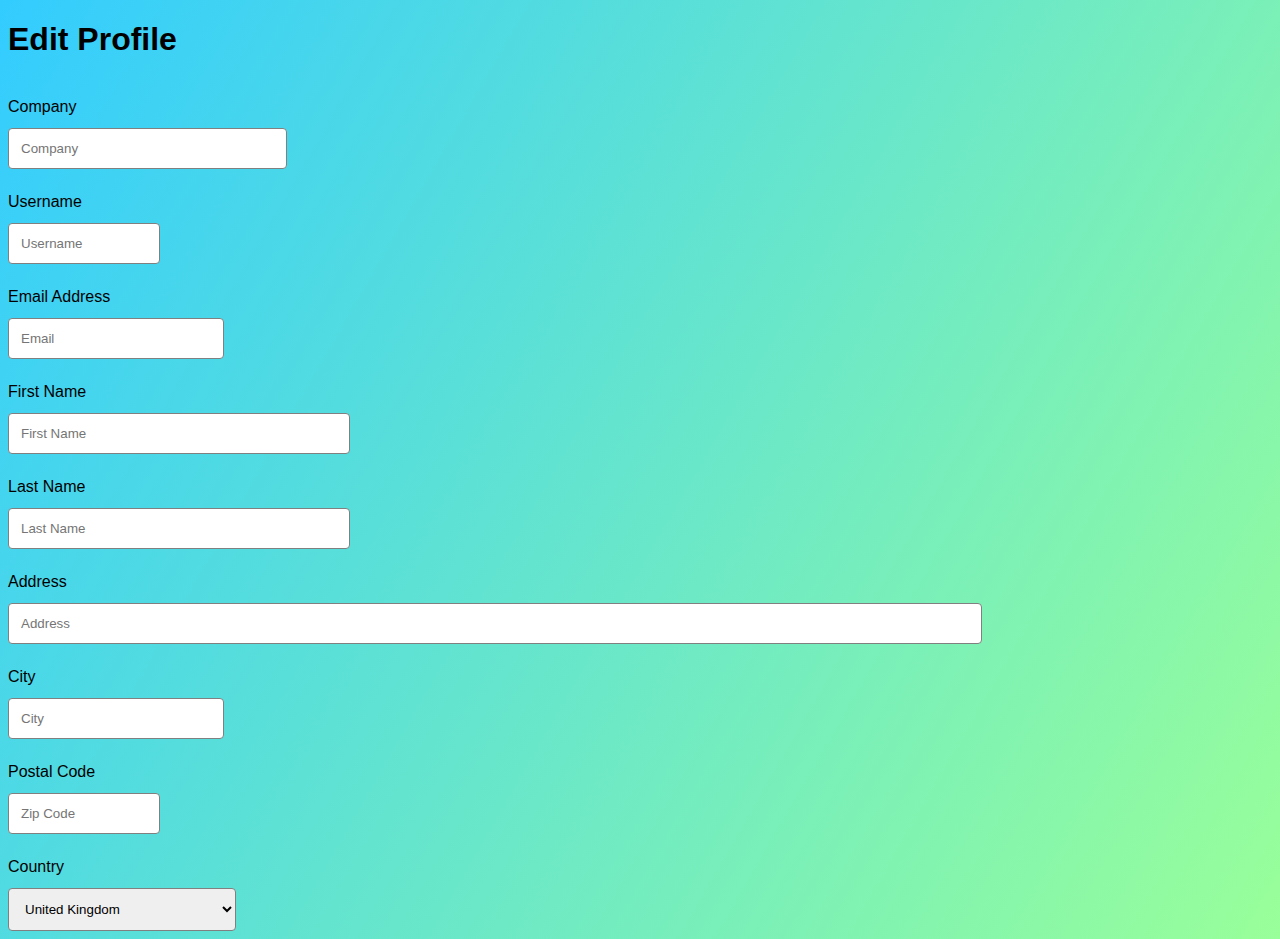
==== Form.html @ 700fb0f9 "Add files via upload" ====
<!DOCTYPE html>
<html lang="en">
    <head>
        <meta charset="UTF-8">
        <meta name="viewport" content="width=device-width, initial-scale=1.0">
        <title>Form</title>
        <link rel="stylesheet" href="Form.css">
    </head>   

    <body>
        <h1>Edit Profile</h1>
        <form method="get">
            <div class="row">
                <div class="col-1">
                    <label>Company</label>
                </div>
                <div class="col-2">
                    <input type="text" name="company" placeholder="Company" required>
                </div>
            </div>
            <div class="row">
                <div class="col-3">
                    <label>Username</label>
                </div>
                <div class="col-4">
                    <input type="text" name="username" placeholder="Username" required>
                </div>
            </div>
            <div class="row">
                <div class="col-5">
                    <label>Email Address</label>
                </div>
                <div class="col-6">
                    <input type="text" name="email" placeholder="Email" required>
                </div>
            </div>
            <div class="row">
                <div class="col-7">
                    <label>First Name</label>
                </div>
                <div class="col-8">
                    <input type="text" name="fName" placeholder="First Name" required>
                </div>
            </div>
            <div class="row">
                <div class="col-7">
                    <label>Last Name</label>
                </div>
                <div class="col-8">
                    <input type="text" name="lName" placeholder="Last Name" required>
                </div>
            </div>
            <div class="row">
                <div class="col-9">
                    <label>Address</label>
                </div>
                <div class="col-10">
                    <input type="text" name="address" placeholder="Address" required>
                </div>
            </div>
            <div class="row">
                <div class="col-5">
                    <label>City</label>
                </div>
                <div class="col-6">
                    <input type="text" name="city" placeholder="City" required>
                </div>
            </div>
            <div class="row">
                <div class="col-3">
                    <label>Postal Code</label>
                </div>
                <div class="col-4">
                    <input type="text" name="postal" placeholder="Zip Code" required>
                </div>
            </div>
            <div class="row">
                <div class="col-11">
                    <label>Country</label>
                </div>
                <div class="col-12">
                    <select type="text" name="country" placeholder="Country">
                        <option value="united kingdom">United Kingdom</option>
                        <option value="australia">Australia</option>
                        <option value="germany">Germany</option>
                        <option value="india">India</option>
                        <option value="united states">United States</option>
                    </select>
                </div>
            </div>
        </form>
    </body>
</html>
---- Form.css ----
body {
    box-sizing: border-box;
    display: block;
    background: linear-gradient(120deg, #33ccff, #99ff99) ;
}

h1{
    font-family: Arial, Helvetica, sans-serif;
}
input[type=text], select{
    width: 100%;
    padding: 12px;
    border: 1px  solid grey;
    border-radius: 4px;
    resize: vertical;
    font-family: Verdana, Geneva, Tahoma, sans-serif;
}

label {
    padding: 12px 0;
    display: inline-block;
    font: 1em sans-serif;
}

.col-1 {
    float: left;
    width: 25%;
    margin-top: 6px;
  }

.col-2 {
    float: bottom;
    width: 20%;
    margin-top: 6px;
}

.col-3 {
    float: left;
    width: 25%;
    margin-top: 6px;
}

.col-4 {
    float: bottom;
    width: 10%;
    margin-top: 6px;
}

.col-5 {
    float: left;
    width: 25%;
    margin-top: 6px;
}

.col-6 {
    float: bottom;
    width: 15%;
    margin-top: 6px;
}

.col-7 {
    float: left;
    width: 25%;
    margin-top: 6px;
}

.col-8 {
    float: bottom;
    width: 25%;
    margin-top: 6px;
}

.col-9 {
    float: left;
    width: 25%;
    margin-top: 6px;
}

.col-10 {
    float: bottom;
    width: 75%;
    margin-top: 6px;
}

.col-11 {
    float: left;
    width: 25%;
    margin-top: 6px;
}

.col-12 {
    float: bottom;
    width: 18%;
    margin-top: 6px;
}

.row::after {
    content:none;
    display: table;
}

@media screen and (max-width: 600px) {
    .col-1, .col-2,.col-3, .col-4,.col-5, .col-6,.col-7, .col-8,.col-9, .col-10,.col-11, .col-12{
      width: 100%;
      margin-top: 0;
    }
}
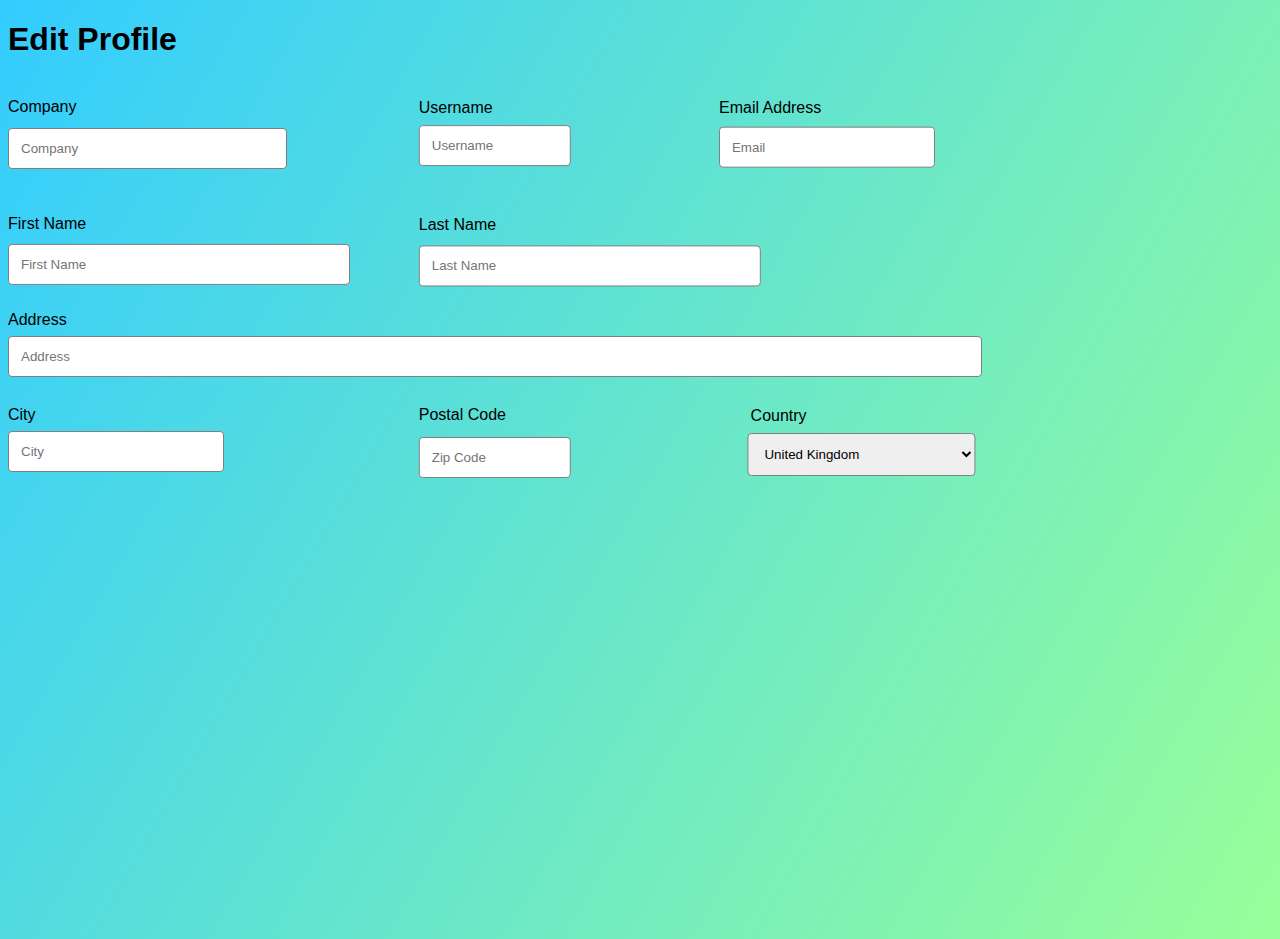
==== commit 1fafeeda: "Add files via upload" ====
--- a/Form.html
+++ b/Form.html
@@ -43,10 +43,10 @@
                 </div>
             </div>
             <div class="row">
-                <div class="col-7">
+                <div class="col-71">
                     <label>Last Name</label>
                 </div>
-                <div class="col-8">
+                <div class="col-81">
                     <input type="text" name="lName" placeholder="Last Name" required>
                 </div>
             </div>
@@ -59,18 +59,18 @@
                 </div>
             </div>
             <div class="row">
-                <div class="col-5">
+                <div class="col-51">
                     <label>City</label>
                 </div>
-                <div class="col-6">
+                <div class="col-61">
                     <input type="text" name="city" placeholder="City" required>
                 </div>
             </div>
             <div class="row">
-                <div class="col-3">
+                <div class="col-31">
                     <label>Postal Code</label>
                 </div>
-                <div class="col-4">
+                <div class="col-41">
                     <input type="text" name="postal" placeholder="Zip Code" required>
                 </div>
             </div>
--- a/Form.css
+++ b/Form.css
@@ -38,60 +38,123 @@
     float: left;
     width: 25%;
     margin-top: 6px;
+    translate: 130%;
+    transform: translateY(-225%);
 }
 
 .col-4 {
     float: bottom;
     width: 10%;
     margin-top: 6px;
+    translate: 325%;
+    transform: translateY(-110%);
+}
+.col-31 {
+    float: left;
+    width: 25%;
+    margin-top: 6px;
+    translate: 130%;
+    transform: translateY(-850%);
+}
+
+.col-41 {
+    float: bottom;
+    width: 10%;
+    margin-top: 6px;
+    translate: 325%;
+    transform: translateY(-400%);
 }
 
 .col-5 {
     float: left;
     width: 25%;
     margin-top: 6px;
+    translate: 225%;
+    transform: translateY(-450%);
+
 }
 
 .col-6 {
     float: bottom;
     width: 15%;
     margin-top: 6px;
+    translate: 375%;
+    transform: translateY(-215%);
+}
+
+.col-51 {
+    float: left;
+    width: 25%;
+    margin-top: 6px;
+    transform: translateY(-625%);
+
+}
+
+.col-61 {
+    float: bottom;
+    width: 15%;
+    margin-top: 6px;
+    transform: translateY(-300%);
 }
 
 .col-7 {
     float: left;
     width: 25%;
     margin-top: 6px;
+    transform: translateY(-400%);
 }
 
 .col-8 {
     float: bottom;
     width: 25%;
     margin-top: 6px;
+    transform: translateY(-190%);
+}
+
+.col-71 {
+    float: left;
+    width: 25%;
+    margin-top: 6px;
+    translate: 130%;
+    transform: translateY(-625%);
+}
+
+.col-81 {
+    float: bottom;
+    width: 25%;
+    margin-top: 6px;
+    translate: 130%;
+    transform: translateY(-295%);
 }
 
 .col-9 {
     float: left;
     width: 25%;
     margin-top: 6px;
+    transform: translateY(-625%);
 }
 
 .col-10 {
     float: bottom;
     width: 75%;
     margin-top: 6px;
+    transform: translateY(-300%);
 }
 
 .col-11 {
     float: left;
     width: 25%;
     margin-top: 6px;
+    translate: 235%;
+    transform: translateY(-1075%);
 }
 
 .col-12 {
     float: bottom;
     width: 18%;
     margin-top: 6px;
+    translate: 325%;
+    transform: translateY(-500%);
 }
 
 .row::after {
@@ -100,7 +163,7 @@
 }
 
 @media screen and (max-width: 600px) {
-    .col-1, .col-2,.col-3, .col-4,.col-5, .col-6,.col-7, .col-8,.col-9, .col-10,.col-11, .col-12{
+    .col-1, .col-2,.col-3, .col-4,.col-31, .col-41,.col-5, .col-6,.col-51, .col-61,.col-7, .col-8,.col-71, .col-81,.col-9, .col-10,.col-11, .col-12{
       width: 100%;
       margin-top: 0;
     }
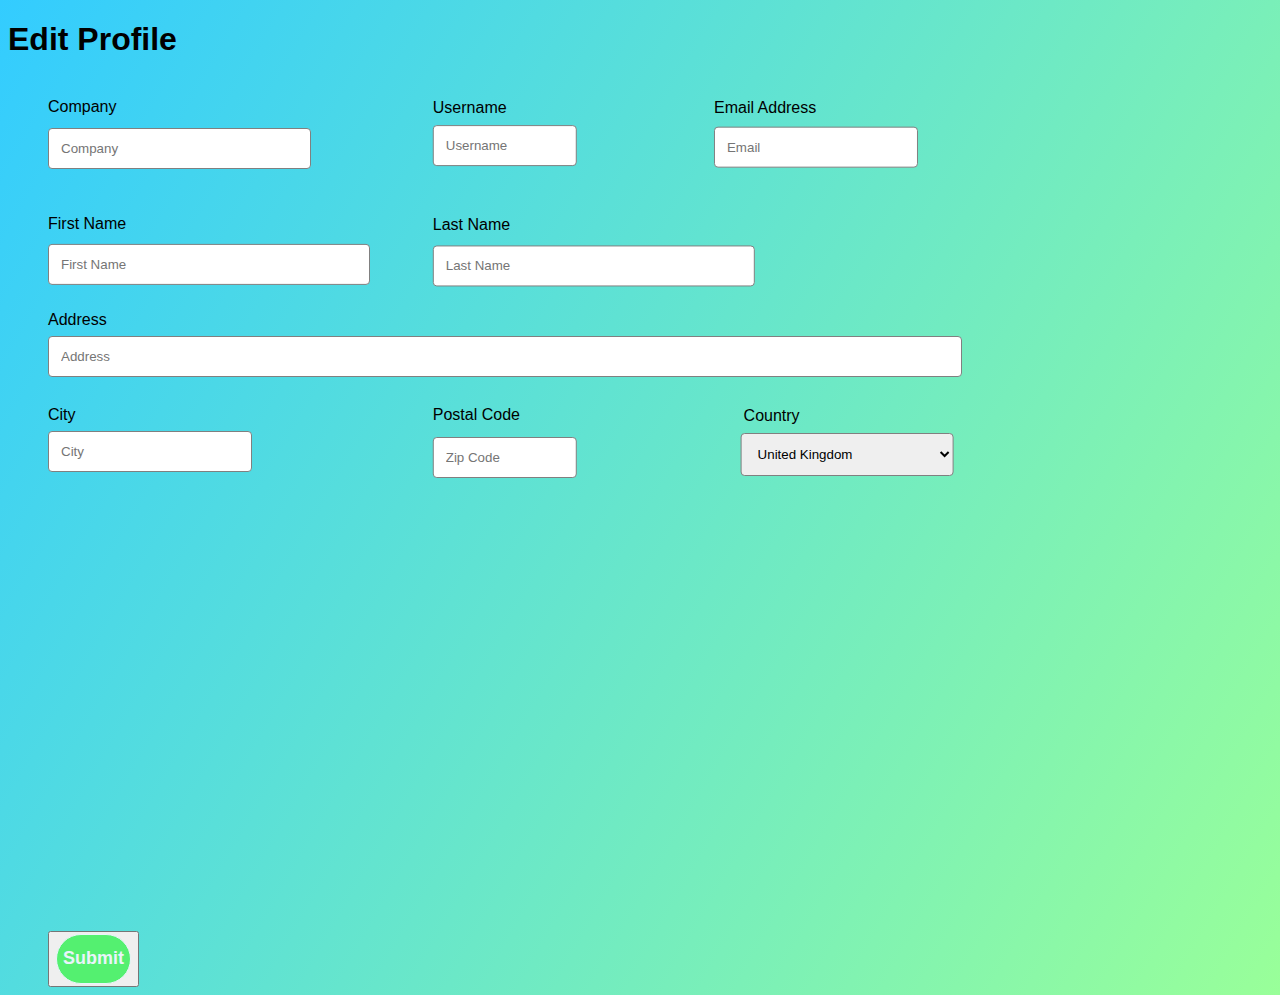
==== commit 7caeec2d: "Add files via upload" ====
--- a/Form.html
+++ b/Form.html
@@ -5,9 +5,11 @@
         <meta name="viewport" content="width=device-width, initial-scale=1.0">
         <title>Form</title>
         <link rel="stylesheet" href="Form.css">
+        
     </head>   
 
     <body>
+    <div class="container">
         <h1>Edit Profile</h1>
         <form method="get">
             <div class="row">
@@ -88,6 +90,13 @@
                     </select>
                 </div>
             </div>
+            <div class="buttons">
+                <button class="submitBtn">
+                    <input type="submit" value="Submit">
+                    <i class="navigator"></i>
+                </button>
+            </div>
         </form>
-    </body>
+    </div>    
+</body>
 </html>
--- a/Form.css
+++ b/Form.css
@@ -15,6 +15,12 @@
     resize: vertical;
     font-family: Verdana, Geneva, Tahoma, sans-serif;
 }
+
+.container form{
+    padding: 0 40px;
+    box-sizing: border-box;
+}
+
 
 label {
     padding: 12px 0;
@@ -162,6 +168,24 @@
     display: table;
 }
 
+input[type= "submit"]{
+    width: 100%;
+    height: 50px;
+    border: 1px solid;
+    background: #54f070;
+    border-radius: 25px;
+    font-size: 18px;
+    color: #e9f4fb;
+    font-weight: 700;
+    cursor: pointer;
+    outline: none;
+}
+
+input[type= "submit"] :hover{
+    border-color: #54f070;
+    transition: .5s;
+}
+
 @media screen and (max-width: 600px) {
     .col-1, .col-2,.col-3, .col-4,.col-31, .col-41,.col-5, .col-6,.col-51, .col-61,.col-7, .col-8,.col-71, .col-81,.col-9, .col-10,.col-11, .col-12{
       width: 100%;
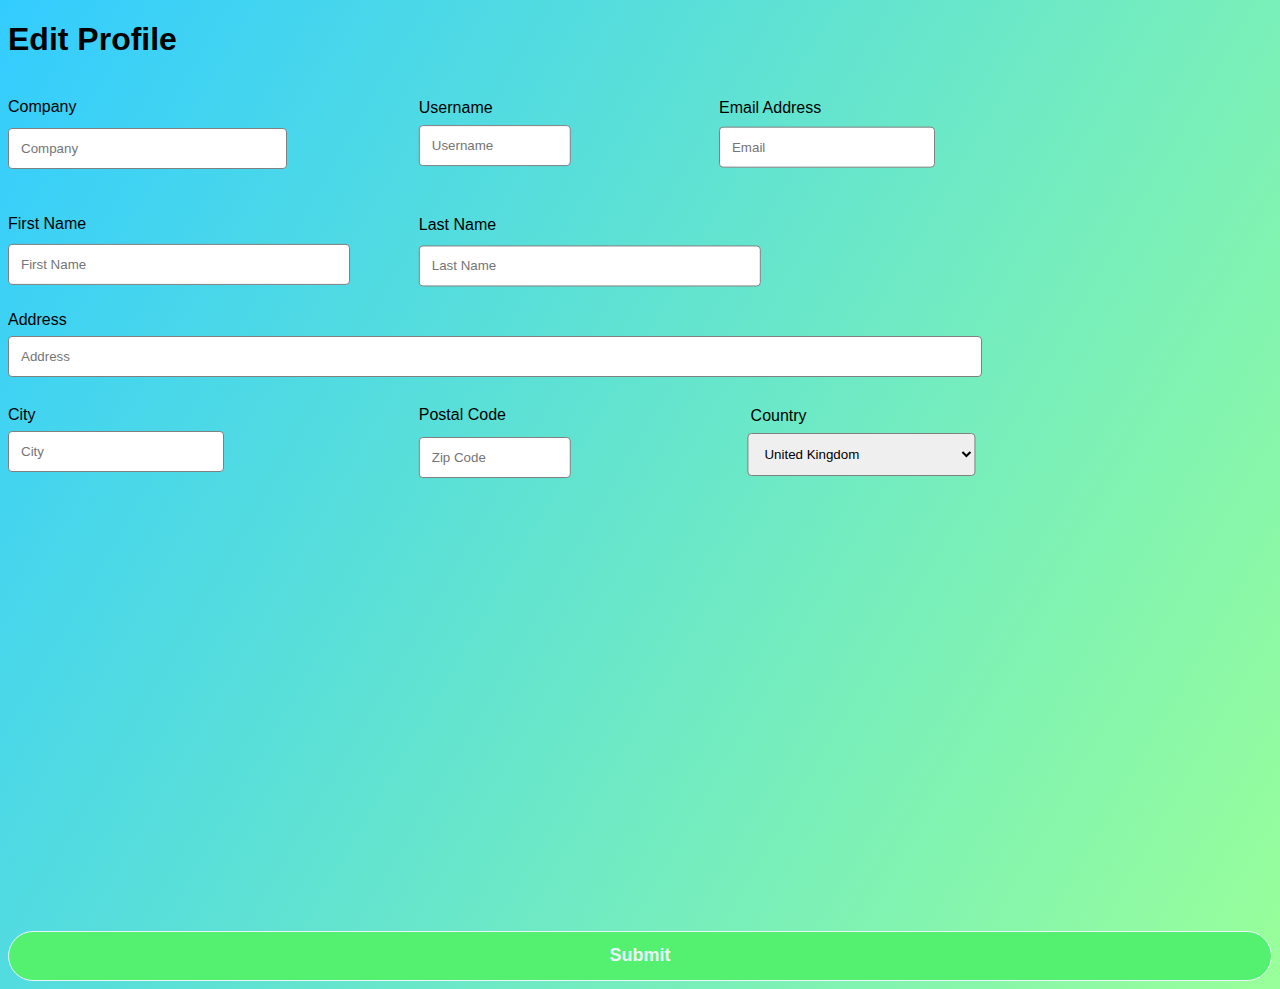
==== commit 7f37afe0: "Add files via upload" ====
--- a/Form.html
+++ b/Form.html
@@ -9,7 +9,6 @@
     </head>   
 
     <body>
-    <div class="container">
         <h1>Edit Profile</h1>
         <form method="get">
             <div class="row">
@@ -90,13 +89,7 @@
                     </select>
                 </div>
             </div>
-            <div class="buttons">
-                <button class="submitBtn">
-                    <input type="submit" value="Submit">
-                    <i class="navigator"></i>
-                </button>
-            </div>
-        </form>
-    </div>    
+            <input type="submit" value="Submit">
+        </form>  
 </body>
 </html>
--- a/Form.css
+++ b/Form.css
@@ -15,12 +15,6 @@
     resize: vertical;
     font-family: Verdana, Geneva, Tahoma, sans-serif;
 }
-
-.container form{
-    padding: 0 40px;
-    box-sizing: border-box;
-}
-
 
 label {
     padding: 12px 0;
@@ -163,6 +157,10 @@
     transform: translateY(-500%);
 }
 
+.container form.row{
+    display: flex;
+    
+}
 .row::after {
     content:none;
     display: table;
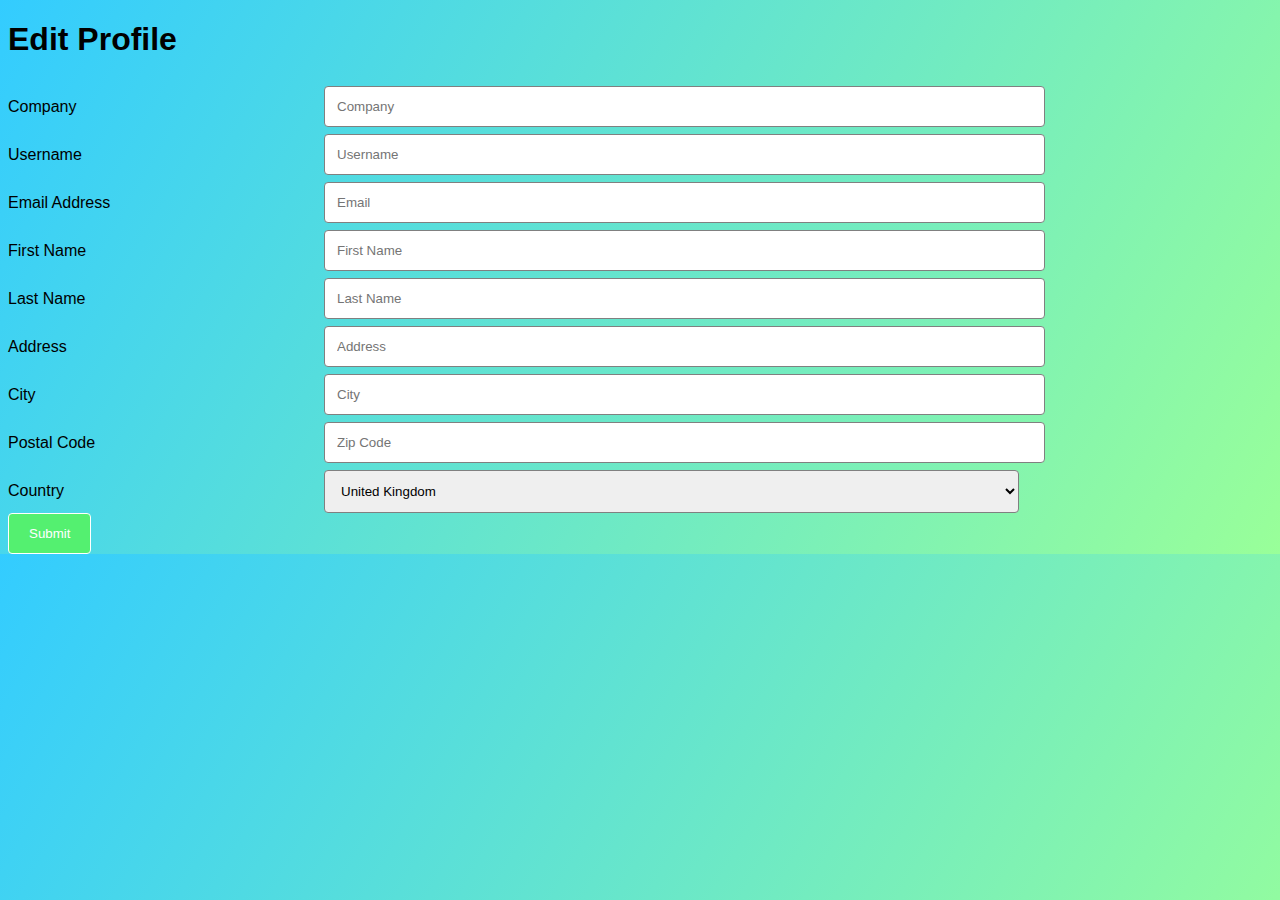
==== commit 3c2816c5: "Add files via upload" ====
--- a/Form.html
+++ b/Form.html
@@ -12,26 +12,26 @@
         <h1>Edit Profile</h1>
         <form method="get">
             <div class="row">
-                <div class="col-1">
+                <div class="col-7">
                     <label>Company</label>
                 </div>
-                <div class="col-2">
+                <div class="col-8">
                     <input type="text" name="company" placeholder="Company" required>
                 </div>
             </div>
             <div class="row">
-                <div class="col-3">
+                <div class="col-7">
                     <label>Username</label>
                 </div>
-                <div class="col-4">
+                <div class="col-8">
                     <input type="text" name="username" placeholder="Username" required>
                 </div>
             </div>
             <div class="row">
-                <div class="col-5">
+                <div class="col-7">
                     <label>Email Address</label>
                 </div>
-                <div class="col-6">
+                <div class="col-8">
                     <input type="text" name="email" placeholder="Email" required>
                 </div>
             </div>
@@ -44,42 +44,42 @@
                 </div>
             </div>
             <div class="row">
-                <div class="col-71">
+                <div class="col-7">
                     <label>Last Name</label>
                 </div>
-                <div class="col-81">
+                <div class="col-8">
                     <input type="text" name="lName" placeholder="Last Name" required>
                 </div>
             </div>
             <div class="row">
-                <div class="col-9">
+                <div class="col-7">
                     <label>Address</label>
                 </div>
-                <div class="col-10">
+                <div class="col-8">
                     <input type="text" name="address" placeholder="Address" required>
                 </div>
             </div>
             <div class="row">
-                <div class="col-51">
+                <div class="col-7">
                     <label>City</label>
                 </div>
-                <div class="col-61">
+                <div class="col-8">
                     <input type="text" name="city" placeholder="City" required>
                 </div>
             </div>
             <div class="row">
-                <div class="col-31">
+                <div class="col-7">
                     <label>Postal Code</label>
                 </div>
-                <div class="col-41">
+                <div class="col-8">
                     <input type="text" name="postal" placeholder="Zip Code" required>
                 </div>
             </div>
             <div class="row">
-                <div class="col-11">
+                <div class="col-7">
                     <label>Country</label>
                 </div>
-                <div class="col-12">
+                <div class="col-8">
                     <select type="text" name="country" placeholder="Country">
                         <option value="united kingdom">United Kingdom</option>
                         <option value="australia">Australia</option>
--- a/Form.css
+++ b/Form.css
@@ -14,180 +14,54 @@
     border-radius: 4px;
     resize: vertical;
     font-family: Verdana, Geneva, Tahoma, sans-serif;
+    
 }
 
 label {
-    padding: 12px 0;
+    padding: 12px  0;
     display: inline-block;
     font: 1em sans-serif;
 }
 
-.col-1 {
-    float: left;
-    width: 25%;
-    margin-top: 6px;
-  }
-
-.col-2 {
-    float: bottom;
-    width: 20%;
-    margin-top: 6px;
-}
-
-.col-3 {
-    float: left;
-    width: 25%;
-    margin-top: 6px;
-    translate: 130%;
-    transform: translateY(-225%);
-}
-
-.col-4 {
-    float: bottom;
-    width: 10%;
-    margin-top: 6px;
-    translate: 325%;
-    transform: translateY(-110%);
-}
-.col-31 {
-    float: left;
-    width: 25%;
-    margin-top: 6px;
-    translate: 130%;
-    transform: translateY(-850%);
-}
-
-.col-41 {
-    float: bottom;
-    width: 10%;
-    margin-top: 6px;
-    translate: 325%;
-    transform: translateY(-400%);
-}
-
-.col-5 {
-    float: left;
-    width: 25%;
-    margin-top: 6px;
-    translate: 225%;
-    transform: translateY(-450%);
-
-}
-
-.col-6 {
-    float: bottom;
-    width: 15%;
-    margin-top: 6px;
-    translate: 375%;
-    transform: translateY(-215%);
-}
-
-.col-51 {
-    float: left;
-    width: 25%;
-    margin-top: 6px;
-    transform: translateY(-625%);
-
-}
-
-.col-61 {
-    float: bottom;
-    width: 15%;
-    margin-top: 6px;
-    transform: translateY(-300%);
-}
 
 .col-7 {
     float: left;
     width: 25%;
     margin-top: 6px;
-    transform: translateY(-400%);
 }
 
 .col-8 {
-    float: bottom;
-    width: 25%;
+    float: left;
+    width: 55%;
     margin-top: 6px;
-    transform: translateY(-190%);
 }
 
-.col-71 {
-    float: left;
-    width: 25%;
-    margin-top: 6px;
-    translate: 130%;
-    transform: translateY(-625%);
-}
-
-.col-81 {
-    float: bottom;
-    width: 25%;
-    margin-top: 6px;
-    translate: 130%;
-    transform: translateY(-295%);
-}
-
-.col-9 {
-    float: left;
-    width: 25%;
-    margin-top: 6px;
-    transform: translateY(-625%);
-}
-
-.col-10 {
-    float: bottom;
-    width: 75%;
-    margin-top: 6px;
-    transform: translateY(-300%);
-}
-
-.col-11 {
-    float: left;
-    width: 25%;
-    margin-top: 6px;
-    translate: 235%;
-    transform: translateY(-1075%);
-}
-
-.col-12 {
-    float: bottom;
-    width: 18%;
-    margin-top: 6px;
-    translate: 325%;
-    transform: translateY(-500%);
-}
-
-.container form.row{
-    display: flex;
-    
-}
-.row::after {
-    content:none;
+.row::after{
+    content: " ";
     display: table;
+    clear: both;
 }
 
 input[type= "submit"]{
-    width: 100%;
-    height: 50px;
+    background-color: #54f070;
+    color: white;
+    border-color: green;
+    padding: 12px 20px;
     border: 1px solid;
-    background: #54f070;
-    border-radius: 25px;
-    font-size: 18px;
-    color: #e9f4fb;
-    font-weight: 700;
+    border-radius: 4px;
     cursor: pointer;
-    outline: none;
+    float: left ;
 }
 
 input[type= "submit"] :hover{
     border-color: #54f070;
-    transition: .5s;
 }
 
-@media screen and (max-width: 600px) {
-    .col-1, .col-2,.col-3, .col-4,.col-31, .col-41,.col-5, .col-6,.col-51, .col-61,.col-7, .col-8,.col-71, .col-81,.col-9, .col-10,.col-11, .col-12{
+@media screen and (max-width: 750px) {
+    .col-7, .col-8{
       width: 100%;
       margin-top: 0;
+      float: bottom;
     }
 }
 
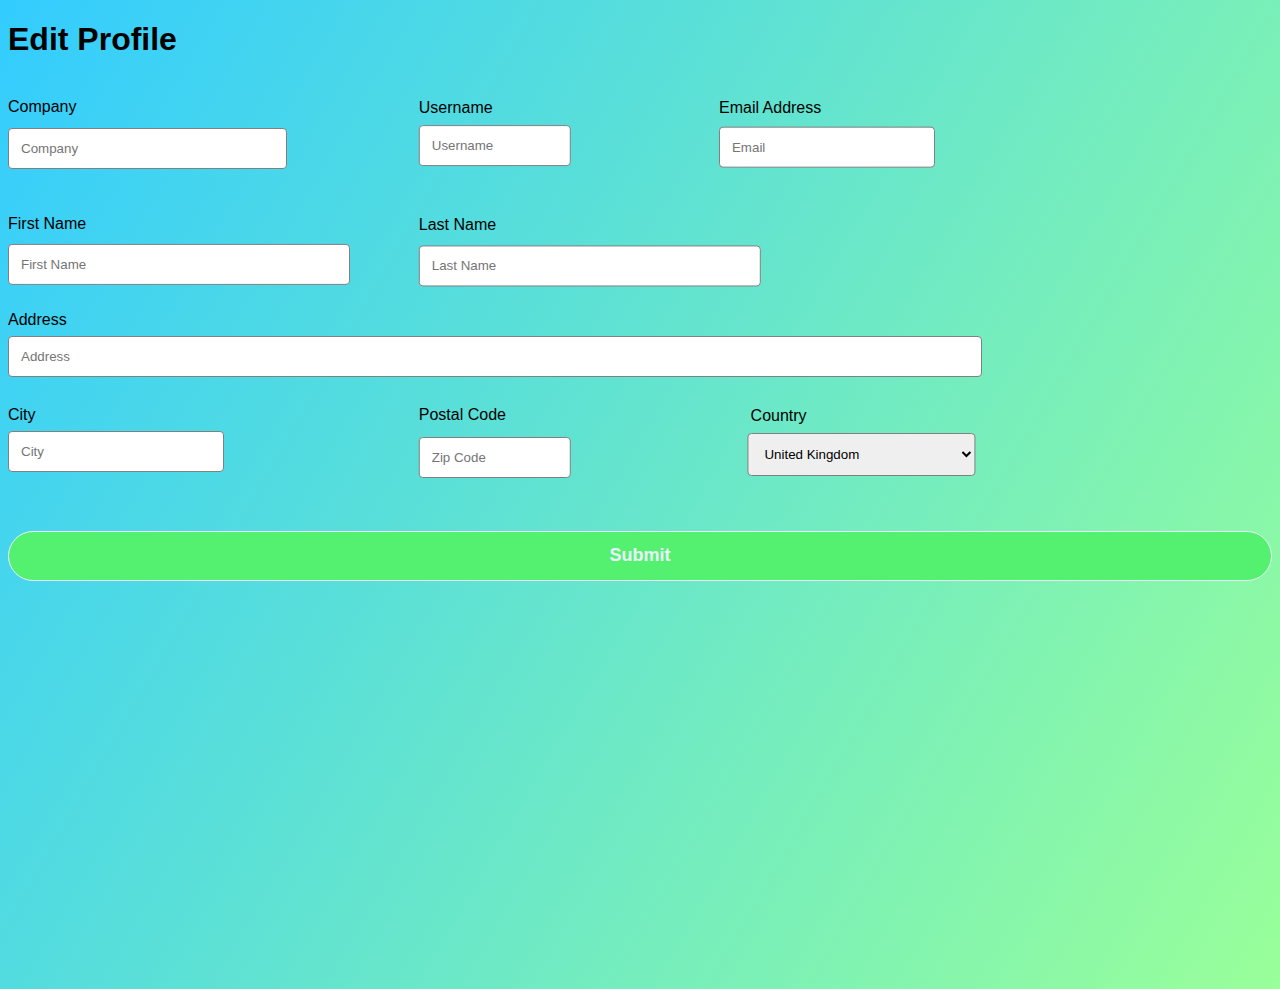
==== commit 9c946121: "Add files via upload" ====
--- a/Form.html
+++ b/Form.html
@@ -12,26 +12,26 @@
         <h1>Edit Profile</h1>
         <form method="get">
             <div class="row">
-                <div class="col-7">
+                <div class="col-1">
                     <label>Company</label>
                 </div>
-                <div class="col-8">
+                <div class="col-2">
                     <input type="text" name="company" placeholder="Company" required>
                 </div>
             </div>
             <div class="row">
-                <div class="col-7">
+                <div class="col-3">
                     <label>Username</label>
                 </div>
-                <div class="col-8">
+                <div class="col-4">
                     <input type="text" name="username" placeholder="Username" required>
                 </div>
             </div>
             <div class="row">
-                <div class="col-7">
+                <div class="col-5">
                     <label>Email Address</label>
                 </div>
-                <div class="col-8">
+                <div class="col-6">
                     <input type="text" name="email" placeholder="Email" required>
                 </div>
             </div>
@@ -44,42 +44,42 @@
                 </div>
             </div>
             <div class="row">
-                <div class="col-7">
+                <div class="col-71">
                     <label>Last Name</label>
                 </div>
-                <div class="col-8">
+                <div class="col-81">
                     <input type="text" name="lName" placeholder="Last Name" required>
                 </div>
             </div>
             <div class="row">
-                <div class="col-7">
+                <div class="col-9">
                     <label>Address</label>
                 </div>
-                <div class="col-8">
+                <div class="col-10">
                     <input type="text" name="address" placeholder="Address" required>
                 </div>
             </div>
             <div class="row">
-                <div class="col-7">
+                <div class="col-51">
                     <label>City</label>
                 </div>
-                <div class="col-8">
+                <div class="col-61">
                     <input type="text" name="city" placeholder="City" required>
                 </div>
             </div>
             <div class="row">
-                <div class="col-7">
+                <div class="col-31">
                     <label>Postal Code</label>
                 </div>
-                <div class="col-8">
+                <div class="col-41">
                     <input type="text" name="postal" placeholder="Zip Code" required>
                 </div>
             </div>
             <div class="row">
-                <div class="col-7">
+                <div class="col-11">
                     <label>Country</label>
                 </div>
-                <div class="col-8">
+                <div class="col-12">
                     <select type="text" name="country" placeholder="Country">
                         <option value="united kingdom">United Kingdom</option>
                         <option value="australia">Australia</option>
--- a/Form.css
+++ b/Form.css
@@ -14,54 +14,181 @@
     border-radius: 4px;
     resize: vertical;
     font-family: Verdana, Geneva, Tahoma, sans-serif;
-    
 }
 
 label {
-    padding: 12px  0;
+    padding: 12px 0;
     display: inline-block;
     font: 1em sans-serif;
 }
 
+.col-1 {
+    float: left;
+    width: 25%;
+    margin-top: 6px;
+  }
+
+.col-2 {
+    float: bottom;
+    width: 20%;
+    margin-top: 6px;
+}
+
+.col-3 {
+    float: left;
+    width: 25%;
+    margin-top: 6px;
+    translate: 130%;
+    transform: translateY(-225%);
+}
+
+.col-4 {
+    float: bottom;
+    width: 10%;
+    margin-top: 6px;
+    translate: 325%;
+    transform: translateY(-110%);
+}
+.col-31 {
+    float: left;
+    width: 25%;
+    margin-top: 6px;
+    translate: 130%;
+    transform: translateY(-850%);
+}
+
+.col-41 {
+    float: bottom;
+    width: 10%;
+    margin-top: 6px;
+    translate: 325%;
+    transform: translateY(-400%);
+}
+
+.col-5 {
+    float: left;
+    width: 25%;
+    margin-top: 6px;
+    translate: 225%;
+    transform: translateY(-450%);
+
+}
+
+.col-6 {
+    float: bottom;
+    width: 15%;
+    margin-top: 6px;
+    translate: 375%;
+    transform: translateY(-215%);
+}
+
+.col-51 {
+    float: left;
+    width: 25%;
+    margin-top: 6px;
+    transform: translateY(-625%);
+
+}
+
+.col-61 {
+    float: bottom;
+    width: 15%;
+    margin-top: 6px;
+    transform: translateY(-300%);
+}
 
 .col-7 {
     float: left;
     width: 25%;
     margin-top: 6px;
+    transform: translateY(-400%);
 }
 
 .col-8 {
-    float: left;
-    width: 55%;
+    float: bottom;
+    width: 25%;
     margin-top: 6px;
+    transform: translateY(-190%);
 }
 
-.row::after{
-    content: " ";
+.col-71 {
+    float: left;
+    width: 25%;
+    margin-top: 6px;
+    translate: 130%;
+    transform: translateY(-625%);
+}
+
+.col-81 {
+    float: bottom;
+    width: 25%;
+    margin-top: 6px;
+    translate: 130%;
+    transform: translateY(-295%);
+}
+
+.col-9 {
+    float: left;
+    width: 25%;
+    margin-top: 6px;
+    transform: translateY(-625%);
+}
+
+.col-10 {
+    float: bottom;
+    width: 75%;
+    margin-top: 6px;
+    transform: translateY(-300%);
+}
+
+.col-11 {
+    float: left;
+    width: 25%;
+    margin-top: 6px;
+    translate: 235%;
+    transform: translateY(-1075%);
+}
+
+.col-12 {
+    float: bottom;
+    width: 18%;
+    margin-top: 6px;
+    translate: 325%;
+    transform: translateY(-500%);
+}
+
+.container form.row{
+    display: flex;
+    
+}
+.row::after {
+    content:none;
     display: table;
-    clear: both;
 }
 
 input[type= "submit"]{
-    background-color: #54f070;
-    color: white;
-    border-color: green;
-    padding: 12px 20px;
+    width: 100%;
+    height: 50px;
     border: 1px solid;
-    border-radius: 4px;
+    background: #54f070;
+    border-radius: 25px;
+    font-size: 18px;
+    color: #e9f4fb;
+    font-weight: 700;
     cursor: pointer;
-    float: left ;
+    outline: none;
+    transform: translateY(-800%);
 }
 
 input[type= "submit"] :hover{
     border-color: #54f070;
+    transition: .5s;
 }
 
-@media screen and (max-width: 750px) {
-    .col-7, .col-8{
+@media screen and (max-width: 600px) {
+    .col-1, .col-2,.col-3, .col-4,.col-31, .col-41,.col-5, .col-6,.col-51, .col-61,.col-7, .col-8,.col-71, .col-81,.col-9, .col-10,.col-11, .col-12{
       width: 100%;
       margin-top: 0;
-      float: bottom;
     }
 }
 
